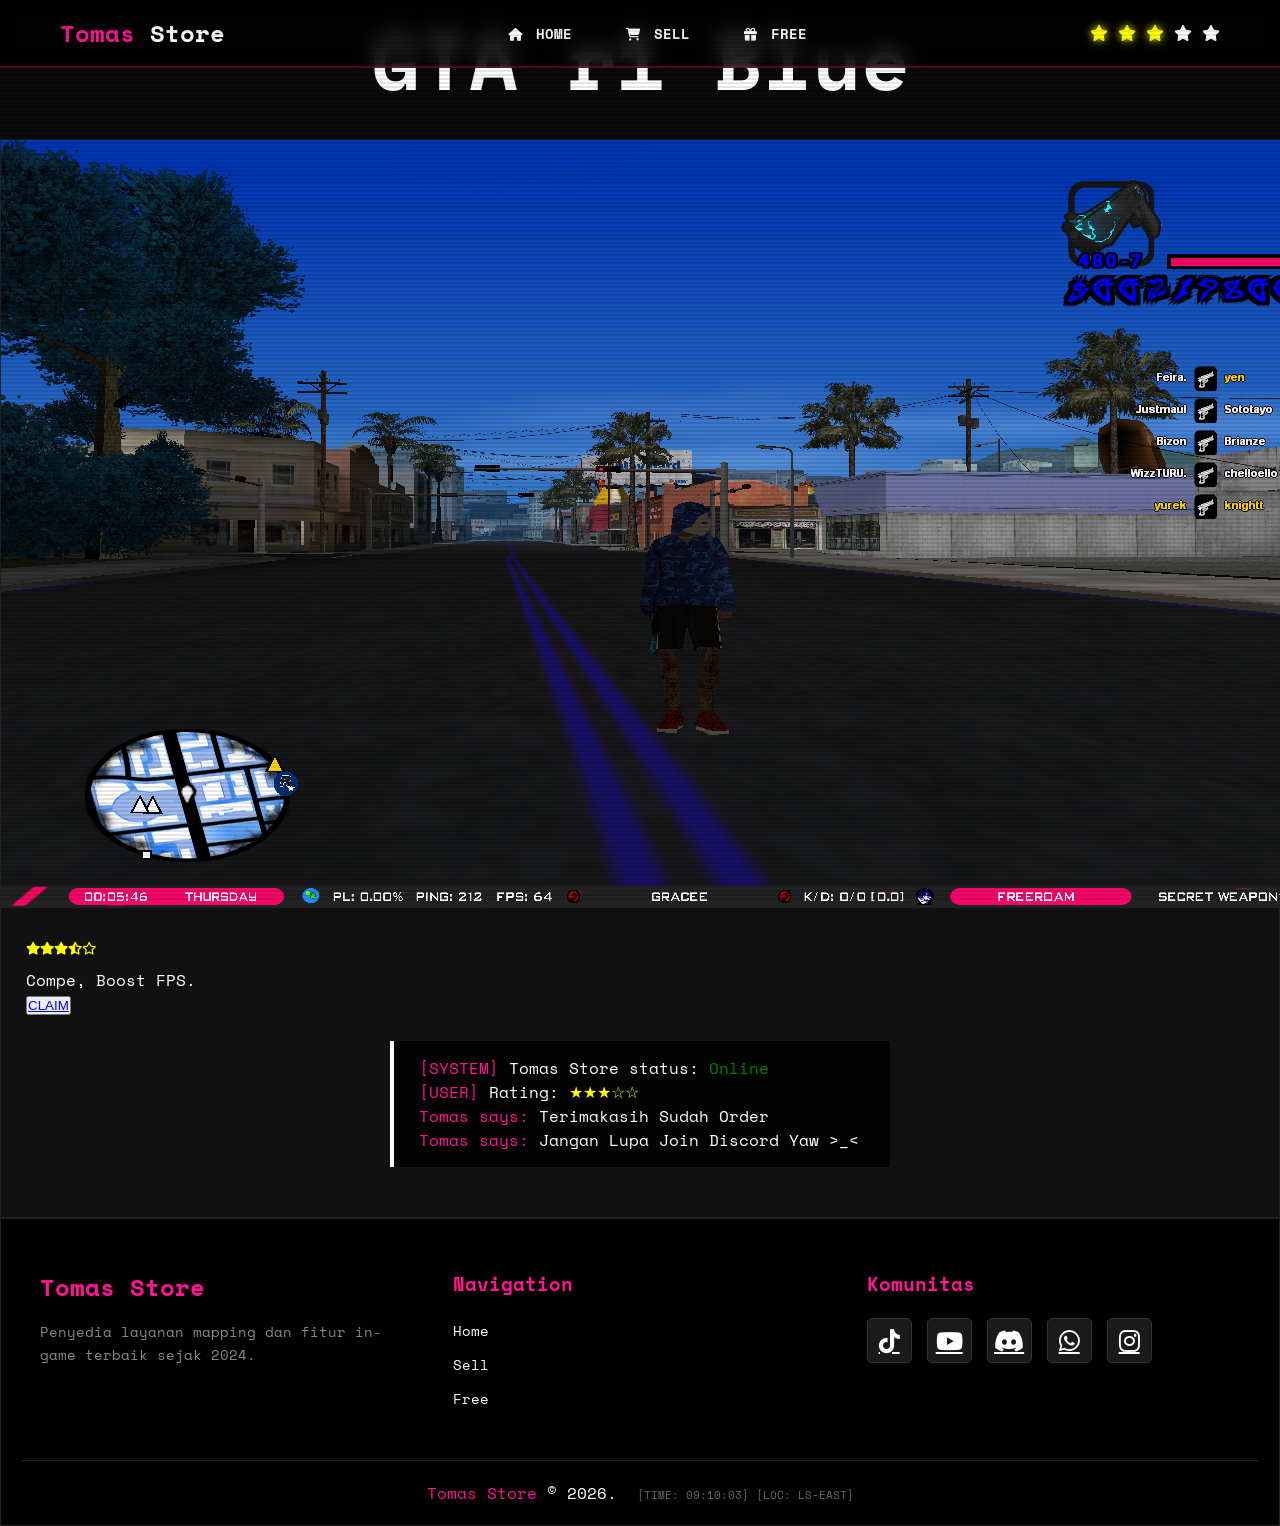
==== blue.html @ 866cdae5 "Add files via upload" ====
<!doctype html>
<html lang="id">
  <head>
    <meta charset="UTF-8" />
    <meta name="viewport" content="width=device-width, initial-scale=1.0" />
    <title>Tomas Store | Official Store</title>
    <link rel="stylesheet" href="blue.css" />
    <link
      href="https://fonts.googleapis.com/css2?family=Pricedown&family=Space+Mono&display=swap"
      rel="stylesheet"
    />
    <link
      rel="stylesheet"
      href="https://cdnjs.cloudflare.com/ajax/libs/font-awesome/6.5.0/css/all.min.css"
    />
  </head>
  <body class="gta-samp-theme">
    <div class="crt-overlay"></div>

  <nav class="hud-nav">
    <div class="container nav-flex">
      <div class="brand">
        <a href="home.html" style="text-decoration: none;">
          <h1 class="pricedownbl-text logo-glow">
            <span style="color: deeppink;">Tomas</span> <span style="color: white;">Store</span>
          </h1>
        </a>
      </div>

      <input type="checkbox" id="nav-toggle" class="nav-toggle">
      <label for="nav-toggle" class="nav-toggle-label">
        <span></span>
      </label>

    <ul class="nav-links">
      <li><a href="home.html" class="nav-item"><i class="fas fa-home"></i> Home</a></li>
      <li><a href="sell.html" class="nav-item"><i class="fas fa-shopping-cart"></i> Sell</a></li>
      <li><a href="free.html" class="nav-item"><i class="fas fa-gift"></i> Free</a></li>
    </ul>

    <div class="hud-stars desktop-only-stars">
      <i class="fas fa-star active"></i>
      <i class="fas fa-star active"></i>
      <i class="fas fa-star active"></i>
      <i class="fas fa-star"></i>
      <i class="fas fa-star"></i>
    </div>
  </nav>

      <div class="hero-container">
        <h2 class="pricedownbl-text big-title" style="text-align: center;">GTA r1 Blue</h2>
      </div>

          <div class="gta-card">
            <img src="img/blue.png" alt="">
            <div class="card-details">
              <div class="item-rating">
                <i class="fas fa-star" style="color: yellow;"></i><i class="fas fa-star" style="color: yellow;"></i
                ><i class="fas fa-star" style="color: yellow;"></i><i class="fas fa-star-half-alt" style="color: yellow;"></i
                ><i class="far fa-star" style="color: yellow;"></i>
              </div>
              <p>Compe, Boost FPS.</p>
                <button>
                  <a href="https://discord.gg/zA6XkCTY">CLAIM</a>
                </button>
            </div>

    <section class="discord-simple" id="sell">

      <div class="samp-terminal">
          <p><span style="color: deeppink;">[SYSTEM]</span> Tomas Store status: <span style="color: green;">Online</span></p>
          <p><span style="color: deeppink;">[USER]</span> Rating: <span style="color: yellow;">★★★☆☆</span></p>
          <p><span style="color: deeppink;">Tomas says:</span> Terimakasih Sudah Order<p>
          <p><span style="color: deeppink;">Tomas says:</span> Jangan Lupa Join Discord Yaw >_<</p>
      </div>
    </section>

  <footer class="gta-footer">
    <div class="footer-content">
      <div class="footer-brand">
        <h2 class="pricedownbl-text logo-glow">
          <span style="color: deeppink">Tomas Store</span>
        </h2>
        <p>Penyedia layanan mapping dan fitur in-game terbaik sejak 2024.</p>
      </div>

      <div class="footer-links">
        <h4 class="pricedownbl-text">Navigation</h4>
        <ul>
          <li><a href="home.html">Home</a></li>
          <li><a href="sell.html">Sell</a></li>
          <li><a href="free.html">Free</a></li>
        </ul>
      </div>

      <div class="footer-social">
        <h4 class="pricedownbl-text">Komunitas</h4>
        <div class="social-icons">
          <a href="https://www.tiktok.com/@tomasss_official?is_from_webapp=1&sender_device=pc"><i class="fab fa-tiktok"></i></a>
            <a href="https://www.youtube.com/@Tomas-Officialll"><i class="fab fa-youtube"></i></a>
            <a href="https://discord.gg/zA6XkCTY"><i class="fab fa-discord"></i></a>
            <a href="https://whatsapp.com/channel/0029VbAoOstFi8xXtg9KLF0h"><i class="fab fa-whatsapp"></i></a>
            <a href="https://www.instagram.com/kenzzxtomas"><i class="fab fa-instagram"></i></a>
        </div>
      </div>
    </div>

    <div class="footer-bottom">
      <p class="pricedownbl-text">
        <span style="color: deeppink">Tomas Store</span> &copy; 2026.
        <span
          style="
            color: #666;
            font-family: &quot;Space Mono&quot;;
            font-size: 0.7rem;
            margin-left: 10px;
          "
        >
          [TIME: 09:10:03] [LOC: LS-EAST]
        </span>
      </p>
    </div>
  </footer>


    <script src="blue.js"></script>
  </body>
</html>
---- blue.css ----
@font-face {
  font-family: "pricedownbl";
  src: url("https://fonts.cdnfonts.com/s/14875/pricedown bl.woff")
    format("woff");
}

:root {
  --gta-yellow: #ffffff;
  --gta-bg: #0a0a0a;
  --gta-green: #2ecc71;
}

* {
  margin: 0;
  padding: 0;
  box-sizing: border-box;
  scroll-behavior: smooth;
}

body {
  background: var(--gta-bg);
  color: white;
  font-family: "Space Mono", monospace;
}

.pricedown-text {
  font-family: "pricedownbl", sans-serif;
  text-transform: uppercase;
  letter-spacing: 1px;
}

/* Navbar */
.hud-nav {
  position: fixed;
  top: 0;
  width: 100%;
  padding: 15px 0;
  background: rgba(0, 0, 0, 0.8);
  backdrop-filter: blur(10px); /* Efek kaca transparan */
  z-index: 1000;
  border-bottom: 2px solid rgba(255, 20, 147, 0.3); /* Border pink tipis */
}

.nav-flex {
  display: flex;
  justify-content: space-between;
  align-items: center;
  max-width: 1200px;
  margin: 0 auto;
  padding: 0 20px;
}

.nav-links {
  display: flex;
  list-style: none;
  gap: 30px;
  align-items: center;
}

.nav-item {
  color: #fff;
  text-decoration: none;
  font-family: "Space Mono", monospace;
  font-weight: bold;
  text-transform: uppercase;
  font-size: 0.9rem;
  transition: all 0.3s ease;
  padding: 8px 12px;
  border-radius: 4px;
}

.nav-item i {
  margin-right: 5px;
  font-size: 0.8rem;
}

.nav-item:hover,
.nav-item.active {
  color: deeppink;
  background: rgba(255, 20, 147, 0.1);
  text-shadow: 0 0 10px rgba(255, 20, 147, 0.5);
}

/* Star Rating Styling */
.hud-stars .active {
  color: yellow;
  text-shadow: 0 0 8px yellow;
}

/* Responsive Menu (Hamburger) */
.nav-toggle {
  display: none;
}

.nav-toggle-label {
  display: none;
  cursor: pointer;
  padding: 10px;
}

.nav-toggle-label span,
.nav-toggle-label span::before,
.nav-toggle-label span::after {
  display: block;
  background: white;
  height: 2px;
  width: 25px;
  position: relative;
  transition: all 0.3s;
}

.nav-toggle-label span::before {
  content: "";
  top: 8px;
}
.nav-toggle-label span::after {
  content: "";
  bottom: 10px;
}

/* Mobile View Adjustments */
@media (max-width: 768px) {
  .nav-toggle-label {
    display: block;
  }

  .nav-links {
    position: absolute;
    top: 100%;
    left: 0;
    width: 100%;
    background: rgba(10, 10, 10, 0.95);
    flex-direction: column;
    padding: 20px 0;
    gap: 15px;
    transform: translateY(-150%);
    transition: transform 0.4s ease-in-out;
    border-bottom: 2px solid deeppink;
  }

  .nav-toggle:checked ~ .nav-links {
    transform: translateY(0);
  }

  .desktop-only-stars {
    display: none;
  }
}


/* Hero */
.hero-streets {
  height: 80vh;
  display: flex;
  align-items: center;
  justify-content: center;
  background: radial-gradient(circle at center, #1a1a1a 0%, #000 100%);
  text-align: center;
}

.big-title {
  font-size: clamp(2.5rem, 8vw, 5rem);
  margin-bottom: 20px;
}

.samp-terminal {
  background: rgba(0, 0, 0, 0.8);
  border-left: 4px solid var(--gta-yellow);
  padding: 15px 25px;
  text-align: left;
  max-width: 500px;
  margin: 0 auto 30px;
}

.samp-terminal span {
  color: #a9c4e4;
}

.btn-gta-style {
  display: inline-block;
  background: var(--gta-yellow);
  color: #000;
  padding: 15px 40px;
  text-decoration: none;
  font-family: "pricedownbl";
  font-size: 1.5rem;
  border: 3px solid #000;
  transition: 0.2s;
}

/* Catalog */
.catalog {
  padding: 80px 0;
}
.section-header {
  text-align: center;
  margin-bottom: 50px;
}

.gta-grid {
  display: grid;
  grid-template-columns: repeat(auto-fit, minmax(300px, 1fr));
  gap: 30px;
}

.gta-card {
  background: #111;
  border: 1px solid #222;
  transition: 0.3s;
}
.gta-card:hover {
  border-color: var(--gta-yellow);
  transform: translateY(-5px);
}

.card-visual {
  height: 160px;
  display: flex;
  align-items: center;
  justify-content: center;
  font-size: 3.5rem;
  opacity: 0.6;
}
.money-bg {
  background: #1b4d3e;
}
.vip-bg {
  background: #4a3b1b;
}
.weapon-bg {
  background: #4a1b1b;
}

.card-details {
  padding: 25px;
}

.item-rating {
  color: var(--gta-yellow);
  margin-bottom: 10px;
  font-size: 0.8rem;
}

.price-row {
  display: flex;
  justify-content: space-between;
  align-items: center;
  margin-top: 15px;
}
.price {
  color: var(--gta-green);
  font-size: 1.6rem;
  font-family: "pricedownbl";
}

.btn-buy {
  background: #fff;
  border: none;
  padding: 8px 15px;
  font-family: "pricedownbl";
  cursor: pointer;
}

/* CRT Overlay */
.crt-overlay {
  position: fixed;
  inset: 0;
  pointer-events: none;
  z-index: 10000;
  background: linear-gradient(rgba(18, 16, 16, 0) 50%, rgba(0, 0, 0, 0.1) 50%);
  background-size: 100% 4px;
}

/* Update Footer Styling */
.gta-footer {
  background: rgba(0, 0, 0, 0.95);
  border-top: 2px solid #222;
  padding: 50px 20px 20px;
  margin-top: 50px;
}

.footer-content {
  max-width: 1200px;
  margin: 0 auto;
  display: grid;
  grid-template-columns: repeat(auto-fit, minmax(250px, 1fr));
  gap: 40px;
  padding-bottom: 40px;
}

.footer-brand p {
  margin-top: 15px;
  color: #888;
  font-size: 0.9rem;
  line-height: 1.6;
}

.footer-links h4,
.footer-social h4 {
  color: deeppink;
  margin-bottom: 20px;
  font-size: 1.2rem;
}

.footer-links ul {
  list-style: none;
}

.footer-links ul li {
  margin-bottom: 10px;
}

.footer-links ul li a {
  color: #fff;
  text-decoration: none;
  transition: 0.3s;
  font-size: 0.9rem;
}

.footer-links ul li a:hover {
  color: deeppink;
  padding-left: 5px;
}

.social-icons {
  display: flex;
  gap: 15px;
}

.social-icons a {
  color: #fff;
  font-size: 1.5rem;
  background: #1a1a1a;
  width: 45px;
  height: 45px;
  display: flex;
  align-items: center;
  justify-content: center;
  border-radius: 5px;
  transition: 0.3s;
  border: 1px solid #333;
}

.social-icons a:hover {
  background: deeppink;
  transform: translateY(-5px);
  box-shadow: 0 5px 15px rgba(255, 20, 147, 0.4);
}

.footer-bottom {
  border-top: 1px solid #222;
  padding-top: 20px;
  text-align: center;
}
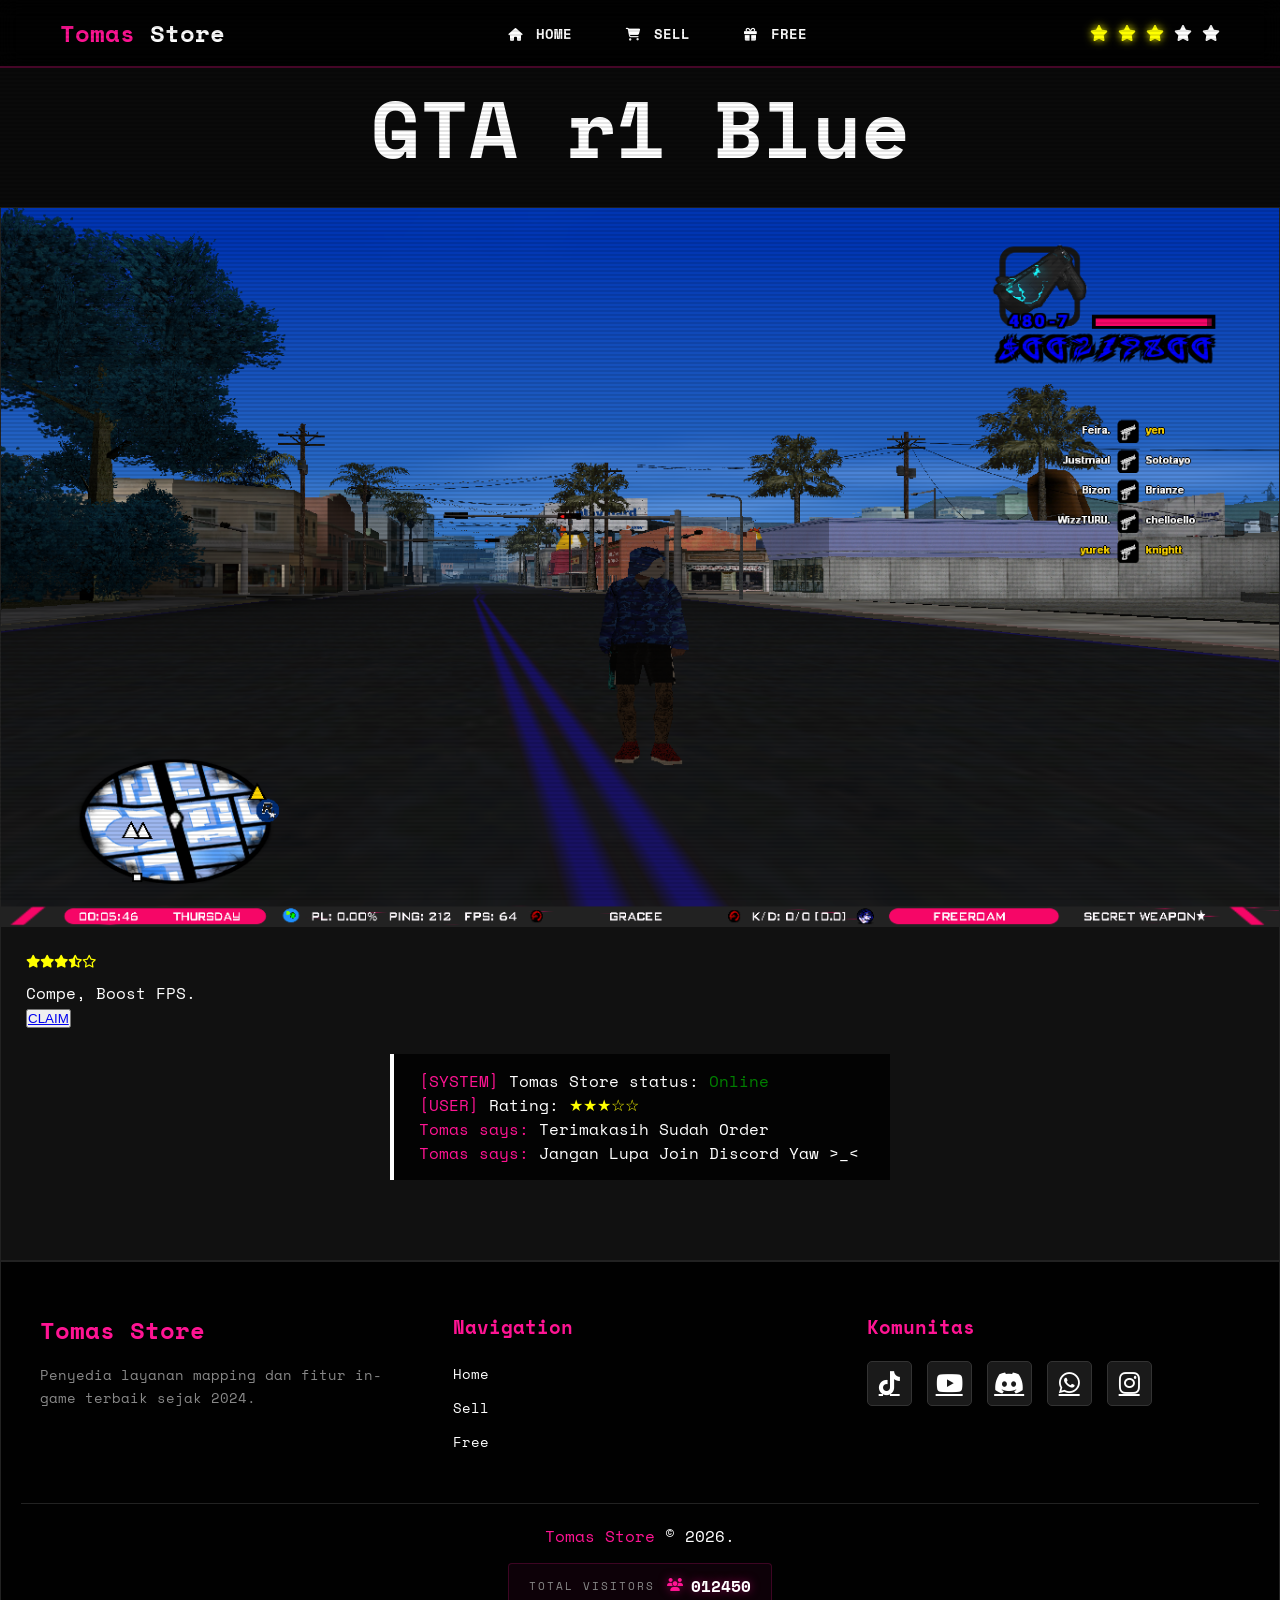
==== commit b4239bf3: "Add files via upload" ====
--- a/blue.html
+++ b/blue.html
@@ -13,6 +13,7 @@
       rel="stylesheet"
       href="https://cdnjs.cloudflare.com/ajax/libs/font-awesome/6.5.0/css/all.min.css"
     />
+    <link rel="stylesheet" href="visitor.css" />
   </head>
   <body class="gta-samp-theme">
     <div class="crt-overlay"></div>
@@ -108,21 +109,19 @@
     <div class="footer-bottom">
       <p class="pricedownbl-text">
         <span style="color: deeppink">Tomas Store</span> &copy; 2026.
-        <span
-          style="
-            color: #666;
-            font-family: &quot;Space Mono&quot;;
-            font-size: 0.7rem;
-            margin-left: 10px;
-          "
-        >
-          [TIME: 09:10:03] [LOC: LS-EAST]
+      </p>
+      <div class="visitor-counter">
+        <span class="visitor-label">Total Visitors</span>
+        <span class="visitor-count">
+          <i class="fas fa-users"></i>
+          <span id="visitor-count-value">000000</span>
         </span>
-      </p>
+      </div>
     </div>
   </footer>
 
 
+    <script src="visitor.js"></script>
     <script src="blue.js"></script>
   </body>
 </html>
--- a/blue.css
+++ b/blue.css
@@ -31,7 +31,7 @@
 
 /* Navbar */
 .hud-nav {
-  position: fixed;
+  position: sticky;
   top: 0;
   width: 100%;
   padding: 15px 0;
@@ -207,6 +207,18 @@
   background: #111;
   border: 1px solid #222;
   transition: 0.3s;
+  overflow: hidden;
+  display: flex;
+  flex-direction: column;
+}
+
+.gta-card img {
+  width: 100%;
+  height: auto;
+  aspect-ratio: 16 / 9;
+  object-fit: cover;
+  object-position: center;
+  display: block;
 }
 .gta-card:hover {
   border-color: var(--gta-yellow);
--- a/visitor.css
+++ b/visitor.css
@@ -0,0 +1,48 @@
+.visitor-counter {
+  margin-top: 15px;
+  padding: 10px 20px;
+  background: rgba(255, 20, 147, 0.05);
+  border: 1px solid rgba(255, 20, 147, 0.2);
+  display: inline-flex;
+  align-items: center;
+  gap: 12px;
+  border-radius: 4px;
+  transition: all 0.3s ease;
+}
+
+.visitor-counter:hover {
+  background: rgba(255, 20, 147, 0.1);
+  border-color: rgba(255, 20, 147, 0.4);
+  box-shadow: 0 0 15px rgba(255, 20, 147, 0.2);
+}
+
+.visitor-label {
+  color: #888;
+  font-size: 0.7rem;
+  font-family: 'Space Mono', monospace;
+  text-transform: uppercase;
+  letter-spacing: 2px;
+}
+
+.visitor-count {
+  color: #fff;
+  font-family: 'Space Mono', monospace;
+  font-weight: bold;
+  font-size: 1rem;
+  text-shadow: 0 0 10px rgba(255, 20, 147, 0.5);
+  display: flex;
+  align-items: center;
+}
+
+.visitor-count i {
+  color: deeppink;
+  margin-right: 8px;
+  font-size: 0.8rem;
+  animation: pulse 2s infinite;
+}
+
+@keyframes pulse {
+  0% { opacity: 0.5; }
+  50% { opacity: 1; }
+  100% { opacity: 0.5; }
+}
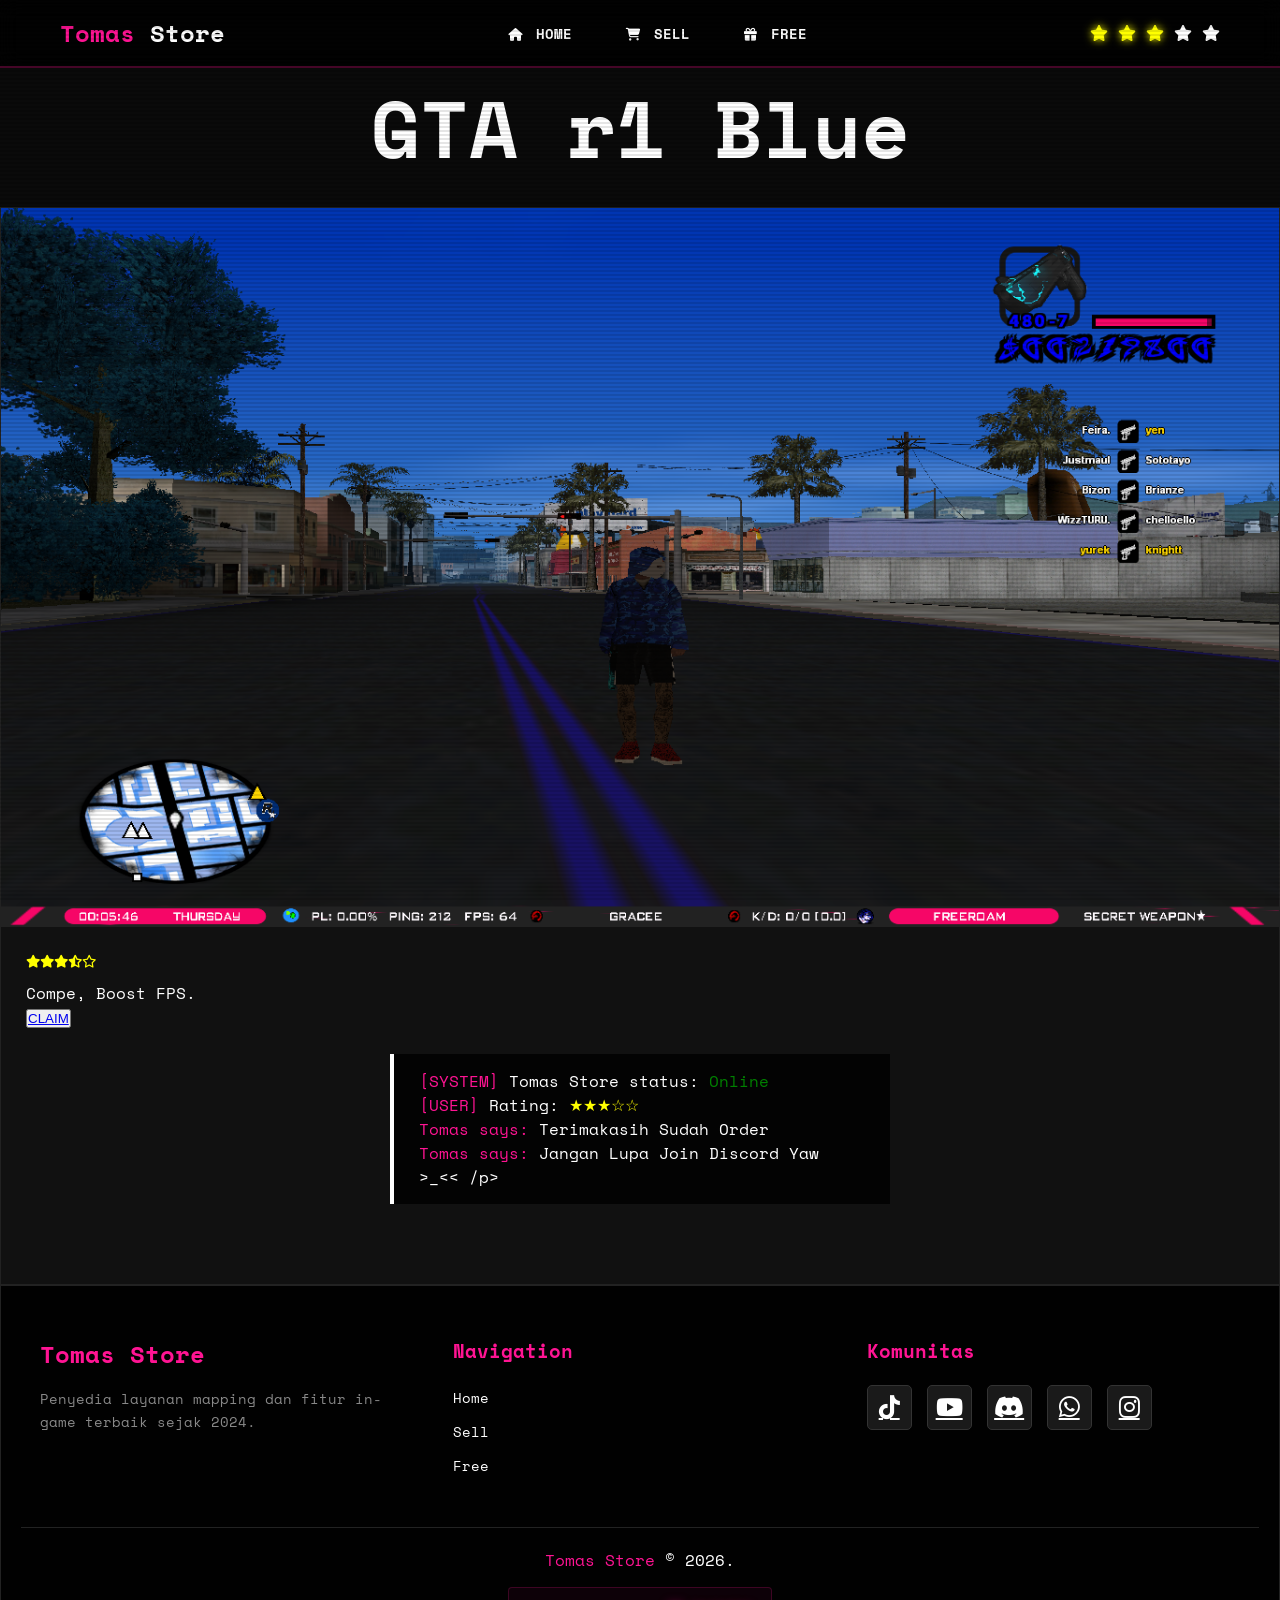
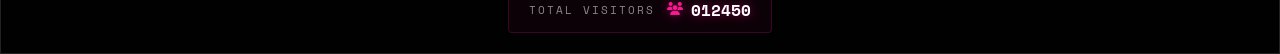
==== commit 3864f6ee: "Add files via upload" ====
--- a/blue.html
+++ b/blue.html
@@ -1,22 +1,18 @@
 <!doctype html>
 <html lang="id">
-  <head>
-    <meta charset="UTF-8" />
-    <meta name="viewport" content="width=device-width, initial-scale=1.0" />
-    <title>Tomas Store | Official Store</title>
-    <link rel="stylesheet" href="blue.css" />
-    <link
-      href="https://fonts.googleapis.com/css2?family=Pricedown&family=Space+Mono&display=swap"
-      rel="stylesheet"
-    />
-    <link
-      rel="stylesheet"
-      href="https://cdnjs.cloudflare.com/ajax/libs/font-awesome/6.5.0/css/all.min.css"
-    />
-    <link rel="stylesheet" href="visitor.css" />
-  </head>
-  <body class="gta-samp-theme">
-    <div class="crt-overlay"></div>
+
+<head>
+  <meta charset="UTF-8" />
+  <meta name="viewport" content="width=device-width, initial-scale=1.0" />
+  <title>Tomas Store | Official Store</title>
+  <link rel="stylesheet" href="blue.css" />
+  <link href="https://fonts.googleapis.com/css2?family=Pricedown&family=Space+Mono&display=swap" rel="stylesheet" />
+  <link rel="stylesheet" href="https://cdnjs.cloudflare.com/ajax/libs/font-awesome/6.5.0/css/all.min.css" />
+  <link rel="stylesheet" href="visitor.css" />
+</head>
+
+<body class="gta-samp-theme">
+  <div class="crt-overlay"></div>
 
   <nav class="hud-nav">
     <div class="container nav-flex">
@@ -33,95 +29,99 @@
         <span></span>
       </label>
 
-    <ul class="nav-links">
-      <li><a href="home.html" class="nav-item"><i class="fas fa-home"></i> Home</a></li>
-      <li><a href="sell.html" class="nav-item"><i class="fas fa-shopping-cart"></i> Sell</a></li>
-      <li><a href="free.html" class="nav-item"><i class="fas fa-gift"></i> Free</a></li>
-    </ul>
+      <ul class="nav-links">
+        <li><a href="home.html" class="nav-item"><i class="fas fa-home"></i> Home</a></li>
+        <li><a href="sell.html" class="nav-item"><i class="fas fa-shopping-cart"></i> Sell</a></li>
+        <li><a href="free.html" class="nav-item"><i class="fas fa-gift"></i> Free</a></li>
+      </ul>
 
-    <div class="hud-stars desktop-only-stars">
-      <i class="fas fa-star active"></i>
-      <i class="fas fa-star active"></i>
-      <i class="fas fa-star active"></i>
-      <i class="fas fa-star"></i>
-      <i class="fas fa-star"></i>
-    </div>
+      <div class="hud-stars desktop-only-stars">
+        <i class="fas fa-star active"></i>
+        <i class="fas fa-star active"></i>
+        <i class="fas fa-star active"></i>
+        <i class="fas fa-star"></i>
+        <i class="fas fa-star"></i>
+      </div>
   </nav>
 
-      <div class="hero-container">
-        <h2 class="pricedownbl-text big-title" style="text-align: center;">GTA r1 Blue</h2>
+  <div class="hero-container">
+    <h2 class="pricedownbl-text big-title" style="text-align: center;">GTA r1 Blue</h2>
+  </div>
+
+  <div class="gta-card">
+    <img src="img/blue.png" alt="">
+    <div class="card-details">
+      <div class="item-rating">
+        <i class="fas fa-star" style="color: yellow;"></i><i class="fas fa-star" style="color: yellow;"></i><i
+          class="fas fa-star" style="color: yellow;"></i><i class="fas fa-star-half-alt" style="color: yellow;"></i><i
+          class="far fa-star" style="color: yellow;"></i>
       </div>
-
-          <div class="gta-card">
-            <img src="img/blue.png" alt="">
-            <div class="card-details">
-              <div class="item-rating">
-                <i class="fas fa-star" style="color: yellow;"></i><i class="fas fa-star" style="color: yellow;"></i
-                ><i class="fas fa-star" style="color: yellow;"></i><i class="fas fa-star-half-alt" style="color: yellow;"></i
-                ><i class="far fa-star" style="color: yellow;"></i>
-              </div>
-              <p>Compe, Boost FPS.</p>
-                <button>
-                  <a href="https://discord.gg/zA6XkCTY">CLAIM</a>
-                </button>
-            </div>
+      <p>Compe, Boost FPS.</p>
+      <button>
+        <a href="https://discord.gg/zA6XkCTY">CLAIM</a>
+      </button>
+    </div>
 
     <section class="discord-simple" id="sell">
 
       <div class="samp-terminal">
-          <p><span style="color: deeppink;">[SYSTEM]</span> Tomas Store status: <span style="color: green;">Online</span></p>
-          <p><span style="color: deeppink;">[USER]</span> Rating: <span style="color: yellow;">★★★☆☆</span></p>
-          <p><span style="color: deeppink;">Tomas says:</span> Terimakasih Sudah Order<p>
-          <p><span style="color: deeppink;">Tomas says:</span> Jangan Lupa Join Discord Yaw >_<</p>
+        <p><span style="color: deeppink;">[SYSTEM]</span> Tomas Store status: <span style="color: green;">Online</span>
+        </p>
+        <p><span style="color: deeppink;">[USER]</span> Rating: <span style="color: yellow;">★★★☆☆</span></p>
+        <p><span style="color: deeppink;">Tomas says:</span> Terimakasih Sudah Order
+        <p>
+        <p><span style="color: deeppink;">Tomas says:</span> Jangan Lupa Join Discord Yaw >_<< /p>
       </div>
     </section>
 
-  <footer class="gta-footer">
-    <div class="footer-content">
-      <div class="footer-brand">
-        <h2 class="pricedownbl-text logo-glow">
-          <span style="color: deeppink">Tomas Store</span>
-        </h2>
-        <p>Penyedia layanan mapping dan fitur in-game terbaik sejak 2024.</p>
-      </div>
+    <footer class="gta-footer">
+      <div class="footer-content">
+        <div class="footer-brand">
+          <h2 class="pricedownbl-text logo-glow">
+            <span style="color: deeppink">Tomas Store</span>
+          </h2>
+          <p>Penyedia layanan mapping dan fitur in-game terbaik sejak 2024.</p>
+        </div>
 
-      <div class="footer-links">
-        <h4 class="pricedownbl-text">Navigation</h4>
-        <ul>
-          <li><a href="home.html">Home</a></li>
-          <li><a href="sell.html">Sell</a></li>
-          <li><a href="free.html">Free</a></li>
-        </ul>
-      </div>
+        <div class="footer-links">
+          <h4 class="pricedownbl-text">Navigation</h4>
+          <ul>
+            <li><a href="home.html">Home</a></li>
+            <li><a href="sell.html">Sell</a></li>
+            <li><a href="free.html">Free</a></li>
+          </ul>
+        </div>
 
-      <div class="footer-social">
-        <h4 class="pricedownbl-text">Komunitas</h4>
-        <div class="social-icons">
-          <a href="https://www.tiktok.com/@tomasss_official?is_from_webapp=1&sender_device=pc"><i class="fab fa-tiktok"></i></a>
+        <div class="footer-social">
+          <h4 class="pricedownbl-text">Komunitas</h4>
+          <div class="social-icons">
+            <a href="https://www.tiktok.com/@tomasss_official?is_from_webapp=1&sender_device=pc"><i
+                class="fab fa-tiktok"></i></a>
             <a href="https://www.youtube.com/@Tomas-Officialll"><i class="fab fa-youtube"></i></a>
             <a href="https://discord.gg/zA6XkCTY"><i class="fab fa-discord"></i></a>
             <a href="https://whatsapp.com/channel/0029VbAoOstFi8xXtg9KLF0h"><i class="fab fa-whatsapp"></i></a>
             <a href="https://www.instagram.com/kenzzxtomas"><i class="fab fa-instagram"></i></a>
+          </div>
         </div>
       </div>
-    </div>
 
-    <div class="footer-bottom">
-      <p class="pricedownbl-text">
-        <span style="color: deeppink">Tomas Store</span> &copy; 2026.
-      </p>
-      <div class="visitor-counter">
-        <span class="visitor-label">Total Visitors</span>
-        <span class="visitor-count">
-          <i class="fas fa-users"></i>
-          <span id="visitor-count-value">000000</span>
-        </span>
+      <div class="footer-bottom">
+        <p class="pricedownbl-text">
+          <span style="color: deeppink">Tomas Store</span> &copy; 2026.
+        </p>
+        <div class="visitor-counter">
+          <span class="visitor-label">Total Visitors</span>
+          <span class="visitor-count">
+            <i class="fas fa-users"></i>
+            <span id="visitor-count-value">000000</span>
+          </span>
+        </div>
       </div>
-    </div>
-  </footer>
+    </footer>
 
 
     <script src="visitor.js"></script>
     <script src="blue.js"></script>
-  </body>
-</html>
+</body>
+
+</html>
--- a/blue.css
+++ b/blue.css
@@ -1,7 +1,6 @@
 @font-face {
   font-family: "pricedownbl";
-  src: url("https://fonts.cdnfonts.com/s/14875/pricedown bl.woff")
-    format("woff");
+  src: url("https://fonts.cdnfonts.com/s/14875/pricedown bl.woff") format("woff");
 }
 
 :root {
@@ -36,9 +35,11 @@
   width: 100%;
   padding: 15px 0;
   background: rgba(0, 0, 0, 0.8);
-  backdrop-filter: blur(10px); /* Efek kaca transparan */
+  backdrop-filter: blur(10px);
+  /* Efek kaca transparan */
   z-index: 1000;
-  border-bottom: 2px solid rgba(255, 20, 147, 0.3); /* Border pink tipis */
+  border-bottom: 2px solid rgba(255, 20, 147, 0.3);
+  /* Border pink tipis */
 }
 
 .nav-flex {
@@ -113,6 +114,7 @@
   content: "";
   top: 8px;
 }
+
 .nav-toggle-label span::after {
   content: "";
   bottom: 10px;
@@ -138,7 +140,7 @@
     border-bottom: 2px solid deeppink;
   }
 
-  .nav-toggle:checked ~ .nav-links {
+  .nav-toggle:checked~.nav-links {
     transform: translateY(0);
   }
 
@@ -192,6 +194,7 @@
 .catalog {
   padding: 80px 0;
 }
+
 .section-header {
   text-align: center;
   margin-bottom: 50px;
@@ -220,6 +223,7 @@
   object-position: center;
   display: block;
 }
+
 .gta-card:hover {
   border-color: var(--gta-yellow);
   transform: translateY(-5px);
@@ -233,12 +237,15 @@
   font-size: 3.5rem;
   opacity: 0.6;
 }
+
 .money-bg {
   background: #1b4d3e;
 }
+
 .vip-bg {
   background: #4a3b1b;
 }
+
 .weapon-bg {
   background: #4a1b1b;
 }
@@ -259,6 +266,7 @@
   align-items: center;
   margin-top: 15px;
 }
+
 .price {
   color: var(--gta-green);
   font-size: 1.6rem;
@@ -363,4 +371,4 @@
   border-top: 1px solid #222;
   padding-top: 20px;
   text-align: center;
-}
+}
--- a/visitor.css
+++ b/visitor.css
@@ -42,7 +42,15 @@
 }
 
 @keyframes pulse {
-  0% { opacity: 0.5; }
-  50% { opacity: 1; }
-  100% { opacity: 0.5; }
-}
+  0% {
+    opacity: 0.5;
+  }
+
+  50% {
+    opacity: 1;
+  }
+
+  100% {
+    opacity: 0.5;
+  }
+}
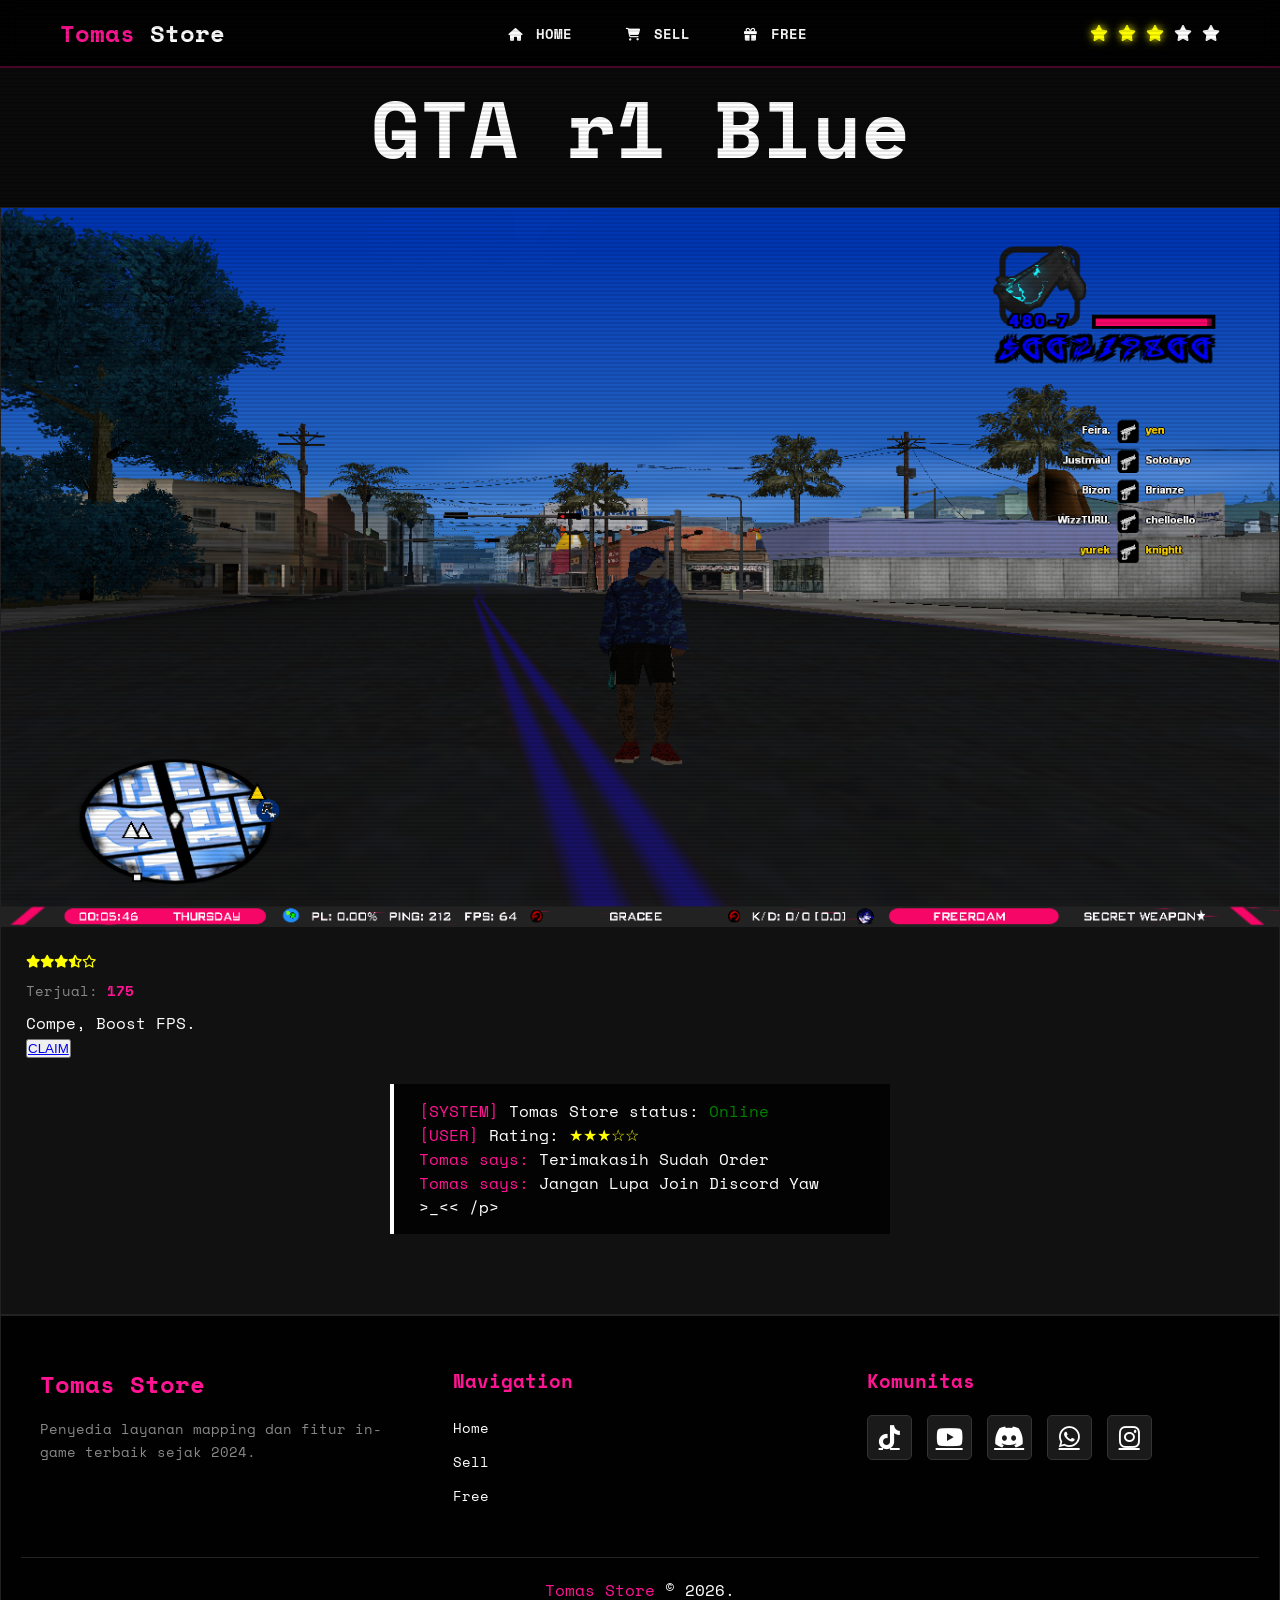
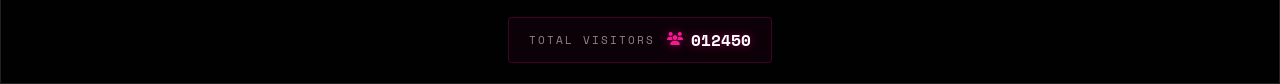
==== commit a19fe506: "Add files via upload" ====
--- a/blue.html
+++ b/blue.html
@@ -17,7 +17,7 @@
   <nav class="hud-nav">
     <div class="container nav-flex">
       <div class="brand">
-        <a href="home.html" style="text-decoration: none;">
+        <a href="index.html" style="text-decoration: none;">
           <h1 class="pricedownbl-text logo-glow">
             <span style="color: deeppink;">Tomas</span> <span style="color: white;">Store</span>
           </h1>
@@ -30,7 +30,7 @@
       </label>
 
       <ul class="nav-links">
-        <li><a href="home.html" class="nav-item"><i class="fas fa-home"></i> Home</a></li>
+        <li><a href="index.html" class="nav-item"><i class="fas fa-home"></i> Home</a></li>
         <li><a href="sell.html" class="nav-item"><i class="fas fa-shopping-cart"></i> Sell</a></li>
         <li><a href="free.html" class="nav-item"><i class="fas fa-gift"></i> Free</a></li>
       </ul>
@@ -56,6 +56,7 @@
           class="fas fa-star" style="color: yellow;"></i><i class="fas fa-star-half-alt" style="color: yellow;"></i><i
           class="far fa-star" style="color: yellow;"></i>
       </div>
+      <div class="sold-info">Terjual: <span class="sold-count" id="sold-count-value-item">0</span></div>
       <p>Compe, Boost FPS.</p>
       <button>
         <a href="https://discord.gg/zA6XkCTY">CLAIM</a>
@@ -86,7 +87,7 @@
         <div class="footer-links">
           <h4 class="pricedownbl-text">Navigation</h4>
           <ul>
-            <li><a href="home.html">Home</a></li>
+            <li><a href="index.html">Home</a></li>
             <li><a href="sell.html">Sell</a></li>
             <li><a href="free.html">Free</a></li>
           </ul>
--- a/visitor.css
+++ b/visitor.css
@@ -53,4 +53,16 @@
   100% {
     opacity: 0.5;
   }
-}+}
+/* Sales Count Styles */
+.sold-info {
+  font-size: 0.85rem;
+  color: #888;
+  margin-bottom: 10px;
+  font-family: 'Space Mono', monospace;
+}
+
+.sold-count {
+  color: deeppink;
+  font-weight: bold;
+}
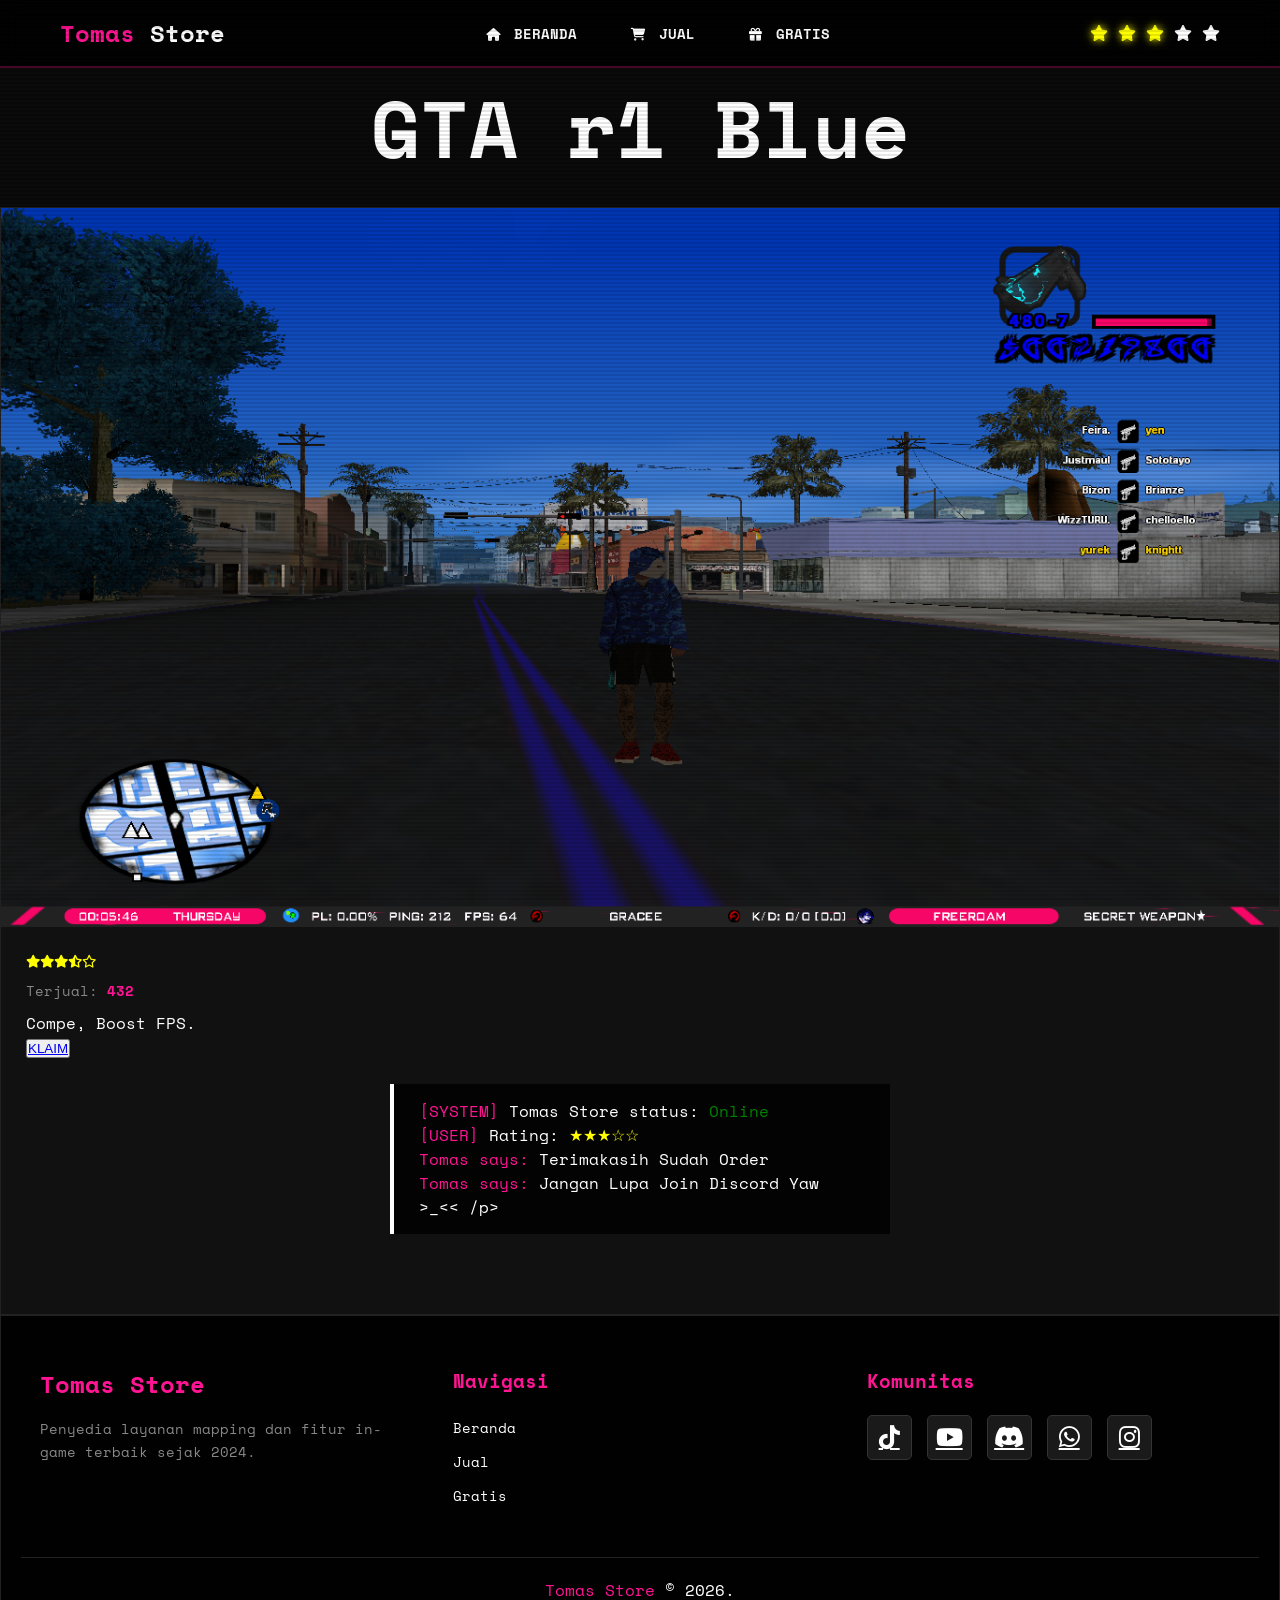
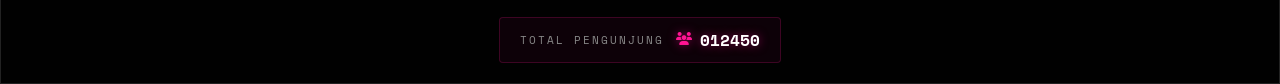
==== commit 7a42eb7f: "Add files via upload" ====
--- a/blue.html
+++ b/blue.html
@@ -30,9 +30,9 @@
       </label>
 
       <ul class="nav-links">
-        <li><a href="index.html" class="nav-item"><i class="fas fa-home"></i> Home</a></li>
-        <li><a href="sell.html" class="nav-item"><i class="fas fa-shopping-cart"></i> Sell</a></li>
-        <li><a href="free.html" class="nav-item"><i class="fas fa-gift"></i> Free</a></li>
+        <li><a href="index.html" class="nav-item"><i class="fas fa-home"></i> Beranda</a></li>
+        <li><a href="sell.html" class="nav-item"><i class="fas fa-shopping-cart"></i> Jual</a></li>
+        <li><a href="free.html" class="nav-item"><i class="fas fa-gift"></i> Gratis</a></li>
       </ul>
 
       <div class="hud-stars desktop-only-stars">
@@ -59,7 +59,7 @@
       <div class="sold-info">Terjual: <span class="sold-count" id="sold-count-value-item">0</span></div>
       <p>Compe, Boost FPS.</p>
       <button>
-        <a href="https://discord.gg/zA6XkCTY">CLAIM</a>
+        <a href="https://discord.gg/zA6XkCTY">KLAIM</a>
       </button>
     </div>
 
@@ -85,11 +85,11 @@
         </div>
 
         <div class="footer-links">
-          <h4 class="pricedownbl-text">Navigation</h4>
+          <h4 class="pricedownbl-text">Navigasi</h4>
           <ul>
-            <li><a href="index.html">Home</a></li>
-            <li><a href="sell.html">Sell</a></li>
-            <li><a href="free.html">Free</a></li>
+            <li><a href="index.html">Beranda</a></li>
+            <li><a href="sell.html">Jual</a></li>
+            <li><a href="free.html">Gratis</a></li>
           </ul>
         </div>
 
@@ -111,7 +111,7 @@
           <span style="color: deeppink">Tomas Store</span> &copy; 2026.
         </p>
         <div class="visitor-counter">
-          <span class="visitor-label">Total Visitors</span>
+          <span class="visitor-label">Total Pengunjung</span>
           <span class="visitor-count">
             <i class="fas fa-users"></i>
             <span id="visitor-count-value">000000</span>
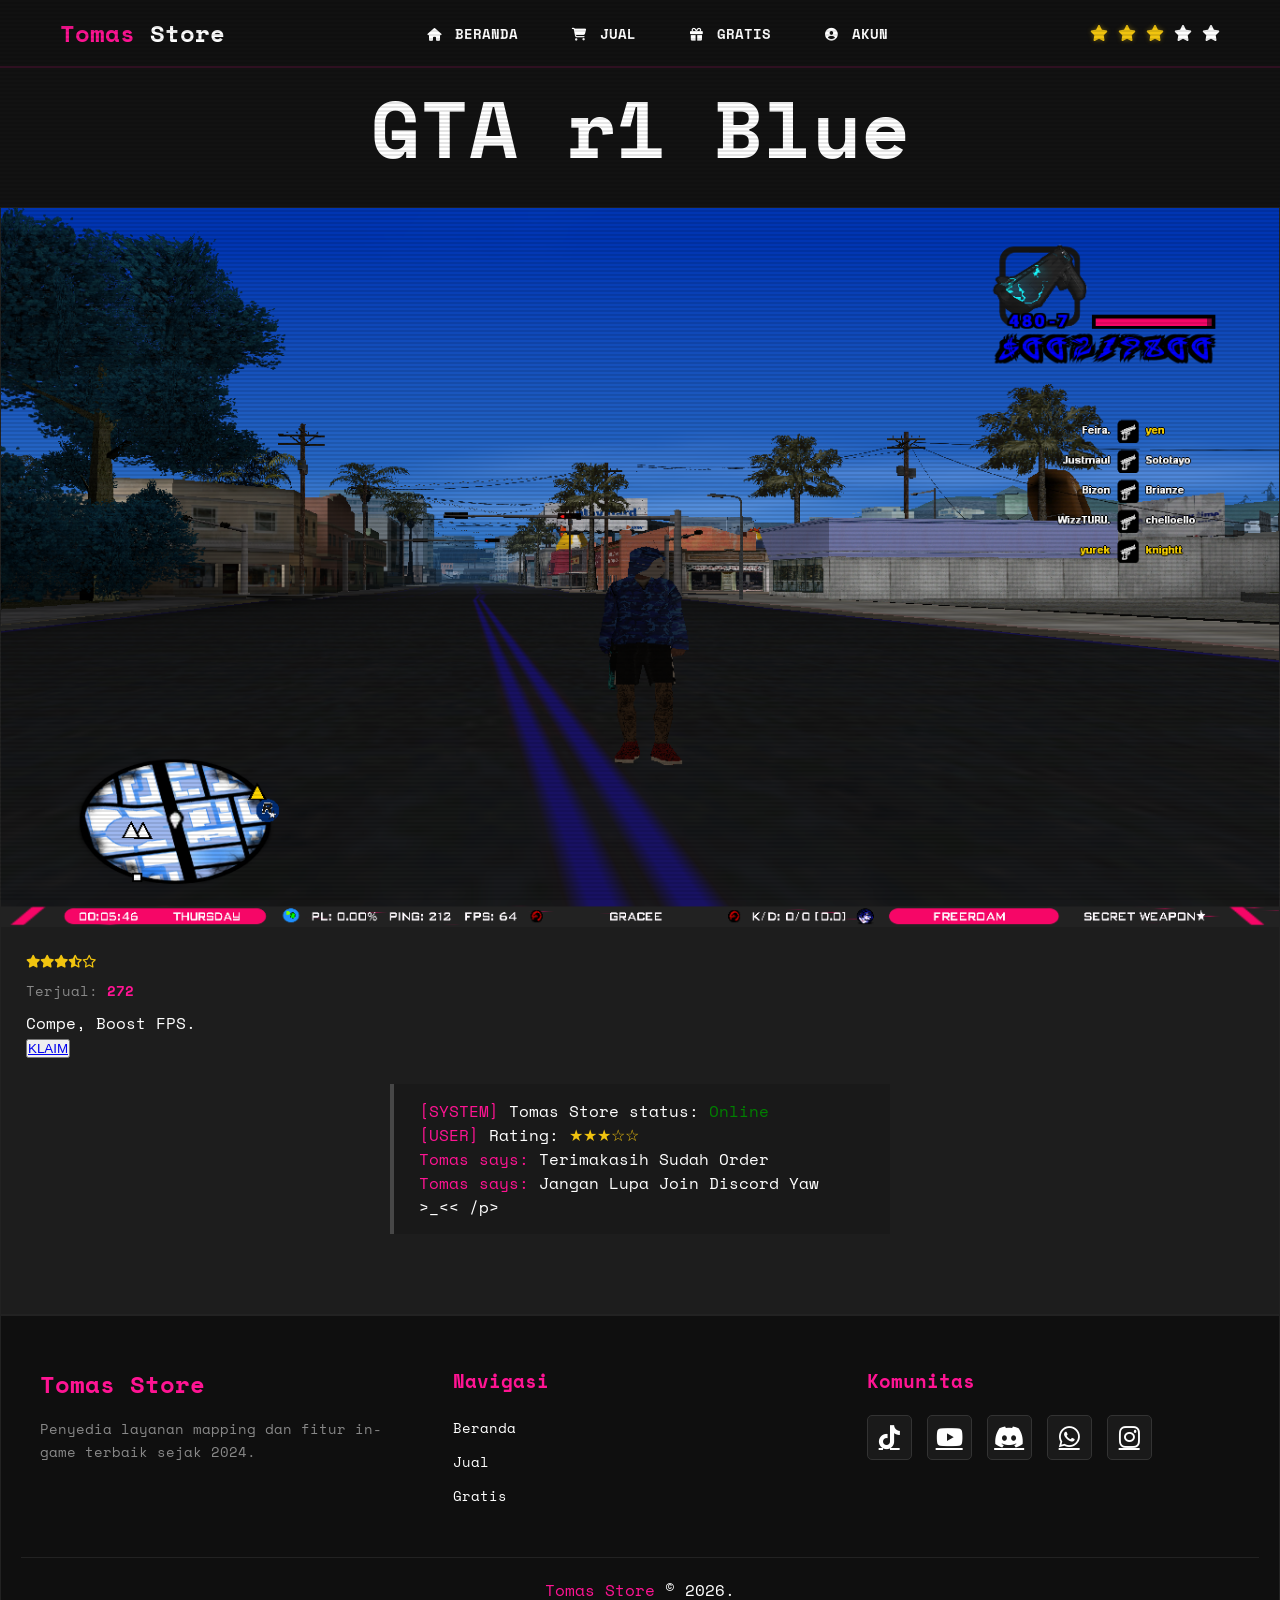
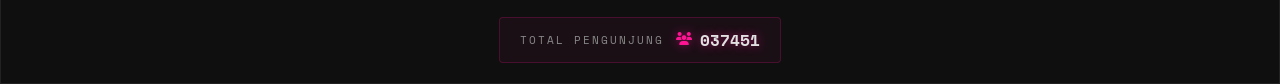
==== commit fe0352f8: "Add files via upload" ====
--- a/blue.html
+++ b/blue.html
@@ -9,6 +9,7 @@
   <link href="https://fonts.googleapis.com/css2?family=Pricedown&family=Space+Mono&display=swap" rel="stylesheet" />
   <link rel="stylesheet" href="https://cdnjs.cloudflare.com/ajax/libs/font-awesome/6.5.0/css/all.min.css" />
   <link rel="stylesheet" href="visitor.css" />
+  <link rel="stylesheet" href="auth.css" />
 </head>
 
 <body class="gta-samp-theme">
@@ -33,6 +34,7 @@
         <li><a href="index.html" class="nav-item"><i class="fas fa-home"></i> Beranda</a></li>
         <li><a href="sell.html" class="nav-item"><i class="fas fa-shopping-cart"></i> Jual</a></li>
         <li><a href="free.html" class="nav-item"><i class="fas fa-gift"></i> Gratis</a></li>
+        <li><a href="#" class="nav-item" id="auth-btn"><i class="fas fa-user-circle"></i> <span id="auth-btn-text">Akun</span></a></li>
       </ul>
 
       <div class="hud-stars desktop-only-stars">
@@ -52,9 +54,9 @@
     <img src="img/blue.png" alt="">
     <div class="card-details">
       <div class="item-rating">
-        <i class="fas fa-star" style="color: yellow;"></i><i class="fas fa-star" style="color: yellow;"></i><i
-          class="fas fa-star" style="color: yellow;"></i><i class="fas fa-star-half-alt" style="color: yellow;"></i><i
-          class="far fa-star" style="color: yellow;"></i>
+        <i class="fas fa-star" style="color: #f1c40f;"></i><i class="fas fa-star" style="color: #f1c40f;"></i><i
+          class="fas fa-star" style="color: #f1c40f;"></i><i class="fas fa-star-half-alt" style="color: #f1c40f;"></i><i
+          class="far fa-star" style="color: #f1c40f;"></i>
       </div>
       <div class="sold-info">Terjual: <span class="sold-count" id="sold-count-value-item">0</span></div>
       <p>Compe, Boost FPS.</p>
@@ -68,7 +70,7 @@
       <div class="samp-terminal">
         <p><span style="color: deeppink;">[SYSTEM]</span> Tomas Store status: <span style="color: green;">Online</span>
         </p>
-        <p><span style="color: deeppink;">[USER]</span> Rating: <span style="color: yellow;">★★★☆☆</span></p>
+        <p><span style="color: deeppink;">[USER]</span> Rating: <span style="color: #f1c40f;">★★★☆☆</span></p>
         <p><span style="color: deeppink;">Tomas says:</span> Terimakasih Sudah Order
         <p>
         <p><span style="color: deeppink;">Tomas says:</span> Jangan Lupa Join Discord Yaw >_<< /p>
@@ -122,6 +124,7 @@
 
 
     <script src="visitor.js"></script>
+    <script src="auth.js"></script>
     <script src="blue.js"></script>
 </body>
 
--- a/blue.css
+++ b/blue.css
@@ -4,9 +4,22 @@
 }
 
 :root {
-  --gta-yellow: #ffffff;
-  --gta-bg: #0a0a0a;
-  --gta-green: #2ecc71;
+  --gta-yellow: #f0f0f0;
+  --gta-bg: #121212;
+  --gta-green: #27ae60;
+  --deeppink: #ff1493;
+  
+  --bg-color: #121212;
+  --text-color: #e0e0e0;
+  --nav-bg: rgba(18, 18, 18, 0.9);
+  --nav-text: #cccccc;
+  --terminal-bg: rgba(25, 25, 25, 0.85);
+  --terminal-border: rgba(255, 255, 255, 0.2);
+  --footer-bg: #0f0f0f;
+  --section-bg: rgba(255, 255, 255, 0.02);
+  --card-bg: rgba(30, 30, 30, 0.9);
+  --divider-color: rgba(255, 20, 147, 0.15);
+  --hero-overlay: rgba(0, 0, 0, 0.7);
 }
 
 * {
@@ -34,11 +47,11 @@
   top: 0;
   width: 100%;
   padding: 15px 0;
-  background: rgba(0, 0, 0, 0.8);
+  background: var(--nav-bg);
   backdrop-filter: blur(10px);
   /* Efek kaca transparan */
   z-index: 1000;
-  border-bottom: 2px solid rgba(255, 20, 147, 0.3);
+  border-bottom: 2px solid var(--divider-color);
   /* Border pink tipis */
 }
 
@@ -84,8 +97,8 @@
 
 /* Star Rating Styling */
 .hud-stars .active {
-  color: yellow;
-  text-shadow: 0 0 8px yellow;
+  color: #f1c40f;
+  text-shadow: 0 0 5px rgba(241, 196, 15, 0.4);
 }
 
 /* Responsive Menu (Hamburger) */
@@ -166,8 +179,8 @@
 }
 
 .samp-terminal {
-  background: rgba(0, 0, 0, 0.8);
-  border-left: 4px solid var(--gta-yellow);
+  background: var(--terminal-bg);
+  border-left: 4px solid var(--terminal-border);
   padding: 15px 25px;
   text-align: left;
   max-width: 500px;
@@ -207,7 +220,7 @@
 }
 
 .gta-card {
-  background: #111;
+  background: var(--card-bg);
   border: 1px solid #222;
   transition: 0.3s;
   overflow: hidden;
@@ -293,7 +306,7 @@
 
 /* Update Footer Styling */
 .gta-footer {
-  background: rgba(0, 0, 0, 0.95);
+  background: var(--footer-bg);
   border-top: 2px solid #222;
   padding: 50px 20px 20px;
   margin-top: 50px;
--- a/visitor.css
+++ b/visitor.css
@@ -25,7 +25,7 @@
 }
 
 .visitor-count {
-  color: #fff;
+  color: var(--text-color);
   font-family: 'Space Mono', monospace;
   font-weight: bold;
   font-size: 1rem;
--- a/auth.css
+++ b/auth.css
@@ -0,0 +1,409 @@
+/* Auth Modal Styling */
+.auth-modal-overlay {
+  position: fixed;
+  inset: 0;
+  background: rgba(0, 0, 0, 0.85);
+  backdrop-filter: blur(8px);
+  display: flex;
+  justify-content: center;
+  align-items: center;
+  z-index: 10000;
+  opacity: 0;
+  visibility: hidden;
+  transition: all 0.3s ease;
+}
+
+.auth-modal-overlay.active {
+  opacity: 1;
+  visibility: visible;
+}
+
+.auth-modal-container {
+  background: var(--card-bg, #1e1e1e);
+  width: 95%;
+  max-width: 420px;
+  max-height: 85vh;
+  overflow-y: auto;
+  border: 2px solid var(--deeppink, #ff1493);
+  padding: 30px;
+  position: relative;
+  box-shadow: 0 0 50px rgba(255, 20, 147, 0.3);
+  transform: scale(0.8);
+  transition: all 0.4s cubic-bezier(0.175, 0.885, 0.32, 1.275);
+  color: #fff;
+}
+
+/* Custom Scrollbar for Modal */
+.auth-modal-container::-webkit-scrollbar {
+  width: 5px;
+}
+
+.auth-modal-container::-webkit-scrollbar-track {
+  background: rgba(0, 0, 0, 0.2);
+}
+
+.auth-modal-container::-webkit-scrollbar-thumb {
+  background: var(--deeppink, #ff1493);
+  border-radius: 10px;
+}
+
+.auth-modal-overlay.active .auth-modal-container {
+  transform: scale(1);
+}
+
+.auth-modal-close {
+  position: absolute;
+  top: 15px;
+  right: 15px;
+  background: none;
+  border: none;
+  color: #888;
+  font-size: 1.5rem;
+  cursor: pointer;
+  transition: 0.3s;
+}
+
+.auth-modal-close:hover {
+  color: var(--deeppink, #ff1493);
+  transform: rotate(90deg);
+}
+
+.auth-tabs {
+  display: flex;
+  gap: 10px;
+  margin-bottom: 30px;
+  border-bottom: 1px solid rgba(255, 255, 255, 0.1);
+  padding-bottom: 10px;
+}
+
+.auth-tab {
+  background: none;
+  border: none;
+  color: #888;
+  font-family: 'Space Mono', monospace;
+  font-size: 1rem;
+  cursor: pointer;
+  padding: 5px 15px;
+  transition: 0.3s;
+  position: relative;
+}
+
+.auth-tab.active {
+  color: var(--deeppink, #ff1493);
+}
+
+.auth-tab.active::after {
+  content: '';
+  position: absolute;
+  bottom: -11px;
+  left: 0;
+  width: 100%;
+  height: 2px;
+  background: var(--deeppink, #ff1493);
+  box-shadow: 0 0 10px var(--deeppink, #ff1493);
+}
+
+.auth-form {
+  display: none;
+  flex-direction: column;
+  gap: 20px;
+}
+
+.auth-form.active {
+  display: flex;
+  animation: fadeInAuth 0.4s ease;
+}
+
+.auth-form h3 {
+  font-size: 1.8rem;
+  margin-bottom: 10px;
+  color: #fff;
+}
+
+.form-group {
+  display: flex;
+  flex-direction: column;
+  gap: 8px;
+}
+
+.form-group label {
+  font-size: 0.8rem;
+  color: #888;
+  text-transform: uppercase;
+}
+
+.form-group input {
+  background: rgba(255, 255, 255, 0.05);
+  border: 1px solid rgba(255, 255, 255, 0.1);
+  padding: 12px 15px;
+  color: white;
+  font-family: 'Space Mono', monospace;
+  border-radius: 4px;
+  transition: 0.3s;
+}
+
+.form-group input:focus {
+  outline: none;
+  border-color: var(--deeppink, #ff1493);
+  background: rgba(255, 20, 147, 0.05);
+  box-shadow: 0 0 10px rgba(255, 20, 147, 0.2);
+}
+
+.auth-submit {
+  width: 100%;
+  margin-top: 10px;
+  cursor: pointer;
+}
+
+/* Profile View Styles Enhanced */
+.profile-view-enhanced {
+  max-width: 500px !important;
+}
+
+.profile-main-header {
+  display: flex;
+  justify-content: space-between;
+  align-items: center;
+  margin-bottom: 20px;
+}
+
+.edit-profile-btn {
+  background: none;
+  border: none;
+  color: #888;
+  font-size: 1.2rem;
+  cursor: pointer;
+  transition: 0.3s;
+}
+
+.edit-profile-btn:hover {
+  color: var(--deeppink, #ff1493);
+  transform: scale(1.1);
+}
+
+.profile-header {
+  display: flex;
+  align-items: center;
+  gap: 15px;
+  margin-bottom: 20px;
+  background: rgba(255, 255, 255, 0.03);
+  padding: 15px;
+  border-radius: 8px;
+  border-left: 4px solid var(--deeppink, #ff1493);
+}
+
+.profile-avatar-container {
+  position: relative;
+  width: 70px;
+  height: 70px;
+  border-radius: 50%;
+  overflow: hidden;
+  border: 2px solid var(--deeppink, #ff1493);
+  box-shadow: 0 0 15px rgba(255, 20, 147, 0.3);
+  cursor: pointer;
+  flex-shrink: 0;
+}
+
+.profile-img-large {
+  width: 100%;
+  height: 100%;
+  object-fit: cover;
+}
+
+.avatar-edit-overlay {
+  position: absolute;
+  inset: 0;
+  background: rgba(0, 0, 0, 0.6);
+  display: flex;
+  justify-content: center;
+  align-items: center;
+  opacity: 0;
+  transition: 0.3s;
+  color: white;
+  font-size: 1rem;
+}
+
+.profile-avatar-container:hover .avatar-edit-overlay {
+  opacity: 1;
+}
+
+.profile-info h2 {
+  font-family: 'Space Mono', monospace;
+  margin: 0;
+  font-size: 1.3rem;
+  color: white;
+}
+
+.profile-info p {
+  color: #888;
+  font-size: 0.8rem;
+  margin-bottom: 5px;
+}
+
+.profile-badge {
+  display: inline-block;
+  background: var(--deeppink, #ff1493);
+  color: white;
+  font-size: 0.6rem;
+  font-weight: bold;
+  padding: 2px 6px;
+  border-radius: 2px;
+  letter-spacing: 1px;
+}
+
+/* Avatar Picker Styles */
+.avatar-picker-section {
+  background: rgba(0, 0, 0, 0.4);
+  padding: 15px;
+  border-radius: 8px;
+  margin-bottom: 20px;
+  border: 1px solid rgba(255, 20, 147, 0.1);
+  animation: slideDown 0.3s ease;
+}
+
+@keyframes slideDown {
+  from { opacity: 0; transform: translateY(-10px); }
+  to { opacity: 1; transform: translateY(0); }
+}
+
+.avatar-grid {
+  display: grid;
+  grid-template-columns: repeat(4, 1fr);
+  gap: 8px;
+  margin-top: 10px;
+}
+
+.avatar-option {
+  aspect-ratio: 1;
+  border-radius: 6px;
+  overflow: hidden;
+  border: 2px solid rgba(255, 255, 255, 0.1);
+  cursor: pointer;
+  transition: 0.2s;
+}
+
+.avatar-option:hover {
+  border-color: var(--deeppink, #ff1493);
+  transform: scale(1.05);
+}
+
+.avatar-option img {
+  width: 100%;
+  height: 100%;
+  object-fit: cover;
+}
+
+.profile-section-title {
+  font-size: 0.65rem;
+  color: #555;
+  text-transform: uppercase;
+  letter-spacing: 2px;
+  margin: 15px 0 8px;
+  border-bottom: 1px solid rgba(255, 255, 255, 0.05);
+  padding-bottom: 3px;
+}
+
+.profile-stats-grid {
+  display: grid;
+  grid-template-columns: repeat(2, 1fr);
+  gap: 8px;
+}
+
+.p-stat-card {
+  background: rgba(0, 0, 0, 0.3);
+  padding: 10px 12px;
+  display: flex;
+  align-items: center;
+  gap: 12px;
+  border: 1px solid rgba(255, 255, 255, 0.03);
+  transition: 0.3s;
+}
+
+.p-stat-card:hover {
+  border-color: rgba(255, 20, 147, 0.3);
+}
+
+.p-stat-card i {
+  color: var(--deeppink, #ff1493);
+  font-size: 1rem;
+  width: 20px;
+  text-align: center;
+}
+
+.p-stat-info {
+  display: flex;
+  flex-direction: column;
+}
+
+.p-stat-info span:first-child {
+  font-size: 0.6rem;
+  text-transform: uppercase;
+  color: #666;
+}
+
+.p-stat-val {
+  font-family: 'Space Mono', monospace;
+  font-weight: bold;
+  font-size: 0.9rem;
+  color: #eee;
+}
+
+.profile-activity {
+  display: flex;
+  flex-direction: column;
+  gap: 8px;
+}
+
+.activity-item {
+  display: flex;
+  align-items: center;
+  gap: 12px;
+  padding: 8px;
+  background: rgba(255, 255, 255, 0.02);
+  border-radius: 4px;
+}
+
+.activity-item i {
+  color: #2ecc71;
+  font-size: 0.9rem;
+}
+
+.activity-info span {
+  font-size: 0.8rem;
+  color: #ccc;
+}
+
+.activity-info small {
+  font-size: 0.65rem;
+  color: #666;
+}
+
+.logout-btn {
+  background: rgba(231, 76, 60, 0.1) !important;
+  border-color: rgba(231, 76, 60, 0.3) !important;
+  color: #e74c3c !important;
+  margin-top: 20px !important;
+}
+
+.logout-btn:hover {
+  background: #e74c3c !important;
+  color: white !important;
+}
+
+@keyframes fadeInAuth {
+  from { opacity: 0; transform: translateY(10px); }
+  to { opacity: 1; transform: translateY(0); }
+}
+
+@media (max-width: 480px) {
+  .auth-modal-container {
+    padding: 20px 15px;
+    margin: 10px;
+  }
+  .profile-stats-grid {
+    grid-template-columns: 1fr;
+  }
+  .avatar-grid {
+    grid-template-columns: repeat(3, 1fr);
+  }
+}
